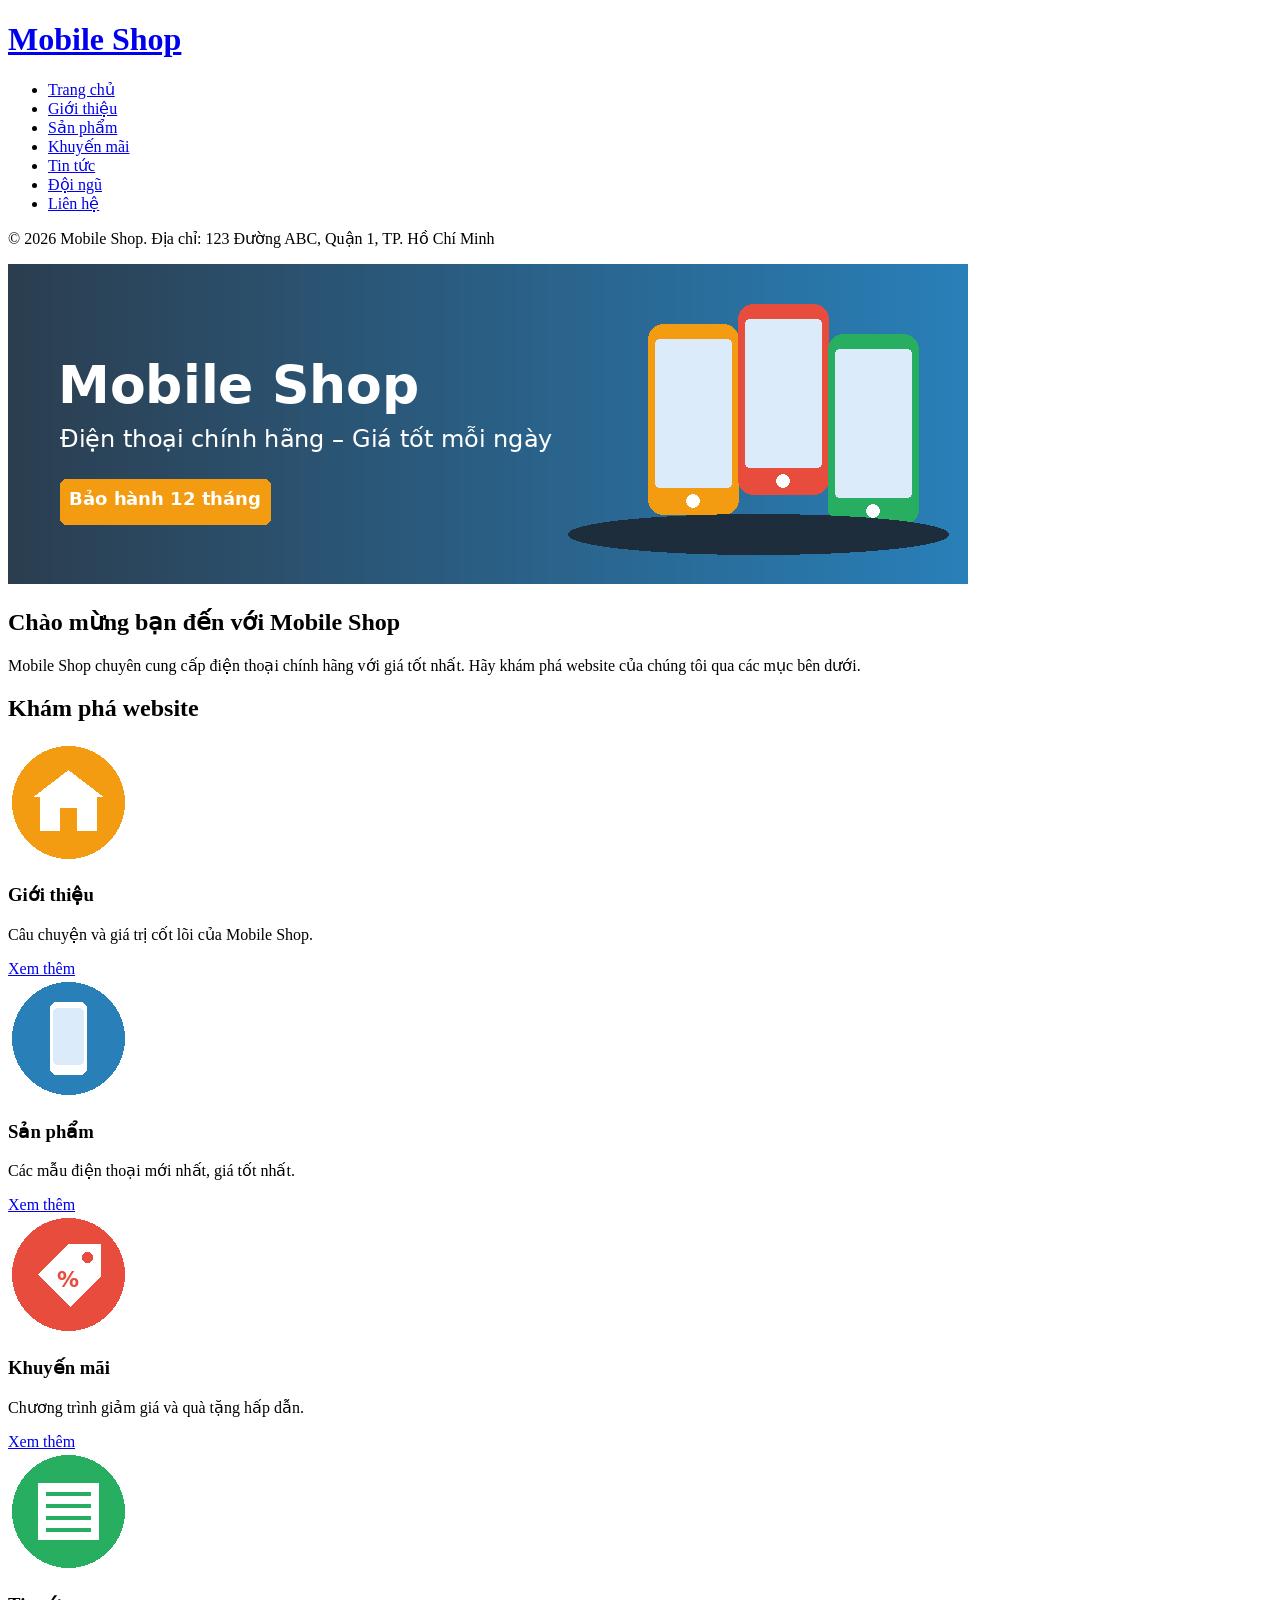
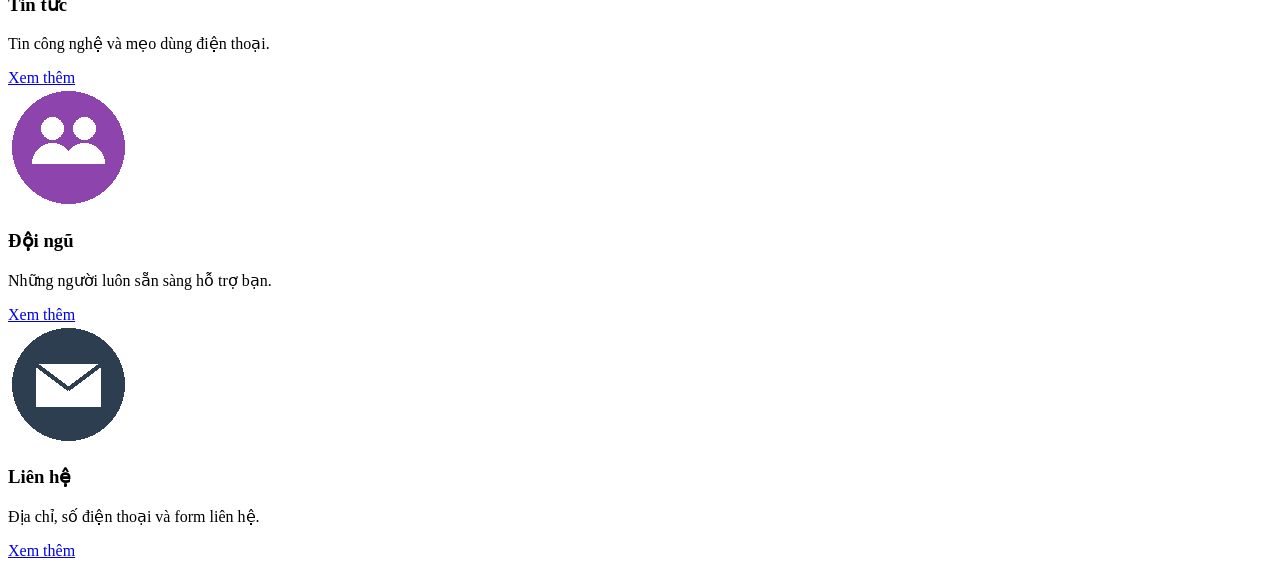
==== index.html @ 9faa9e98 "Thêm trang chu và CSS dùng chung" ====
<!DOCTYPE html>
<html lang="vi">

<head>
    <meta charset="UTF-8">
    <title>Mobile Shop - Trang chủ</title>
    <link rel="stylesheet" href="css/common.css">
    <link rel="stylesheet" href="css/home.css">
</head>

<body>
    <div class="container">
        <!-- ===== HEADER (giống nhau ở mọi trang) ===== -->
        <div class="header">
            <h1 class="logo"><a href="index.html">Mobile Shop</a></h1>
            <ul class="menu">
                <li><a href="index.html">Trang chủ</a></li>
                <li><a href="gioi-thieu.html">Giới thiệu</a></li>
                <li><a href="san-pham.html">Sản phẩm</a></li>
                <li><a href="khuyen-mai.html">Khuyến mãi</a></li>
                <li><a href="tin-tuc.html">Tin tức</a></li>
                <li><a href="doi-ngu.html">Đội ngũ</a></li>
                <li><a href="lien-he.html">Liên hệ</a></li>
            </ul>
            <div class="clear"></div>
        </div>
        <!-- NỘI DUNG RIÊNG CỦA TỪNG TRANG ĐẶT Ở ĐÂY -->
        <!-- ===== FOOTER (giống nhau ở mọi trang) ===== -->
        <div class="footer">
            <p>&copy; 2026 Mobile Shop. Địa chỉ: 123 Đường ABC, Quận 1, TP. Hồ Chí

                Minh</p>
        </div>

    </div>
</body>

</html>
<!-- ===== BANNER ===== -->
<div class="banner">
    <img src="images/banner.png" alt="Mobile Shop banner">
</div>
<!-- ===== LỜI CHÀO ===== -->
<div class="intro">
    <h2>Chào mừng bạn đến với Mobile Shop</h2>
    <p>Mobile Shop chuyên cung cấp điện thoại chính hãng với giá tốt nhất.
        Hãy khám phá website của chúng tôi qua các mục bên dưới.</p>
</div>
<!-- ===== CÁC MỤC CỦA WEBSITE ===== -->
<div class="section">
    <h2 class="section-title">Khám phá website</h2>
    <div class="card">
        <img src="images/icon-gioi-thieu.png" alt="Giới thiệu">
        <h3>Giới thiệu</h3>
        <p>Câu chuyện và giá trị cốt lõi của Mobile Shop.</p>
        <a href="gioi-thieu.html" class="btn">Xem thêm</a>
    </div>

    <div class="card">
        <img src="images/icon-san-pham.png" alt="Sản phẩm">
        <h3>Sản phẩm</h3>
        <p>Các mẫu điện thoại mới nhất, giá tốt nhất.</p>
        <a href="san-pham.html" class="btn">Xem thêm</a>
    </div>

    <div class="card">
        <img src="images/icon-khuyen-mai.png" alt="Khuyến mãi">
        <h3>Khuyến mãi</h3>
        <p>Chương trình giảm giá và quà tặng hấp dẫn.</p>
        <a href="khuyen-mai.html" class="btn">Xem thêm</a>
    </div>

    <div class="card">
        <img src="images/icon-tin-tuc.png" alt="Tin tức">
        <h3>Tin tức</h3>
        <p>Tin công nghệ và mẹo dùng điện thoại.</p>
        <a href="tin-tuc.html" class="btn">Xem thêm</a>
    </div>
    <div class="card">
        <img src="images/icon-doi-ngu.png" alt="Đội ngũ">
        <h3>Đội ngũ</h3>
        <p>Những người luôn sẵn sàng hỗ trợ bạn.</p>
        <a href="doi-ngu.html" class="btn">Xem thêm</a>
    </div>

    <div class="card">
        <img src="images/icon-lien-he.png" alt="Liên hệ">
        <h3>Liên hệ</h3>
        <p>Địa chỉ, số điện thoại và form liên hệ.</p>
        <a href="lien-he.html" class="btn">Xem thêm</a>
    </div>
    <div class="clear"></div>
</div>
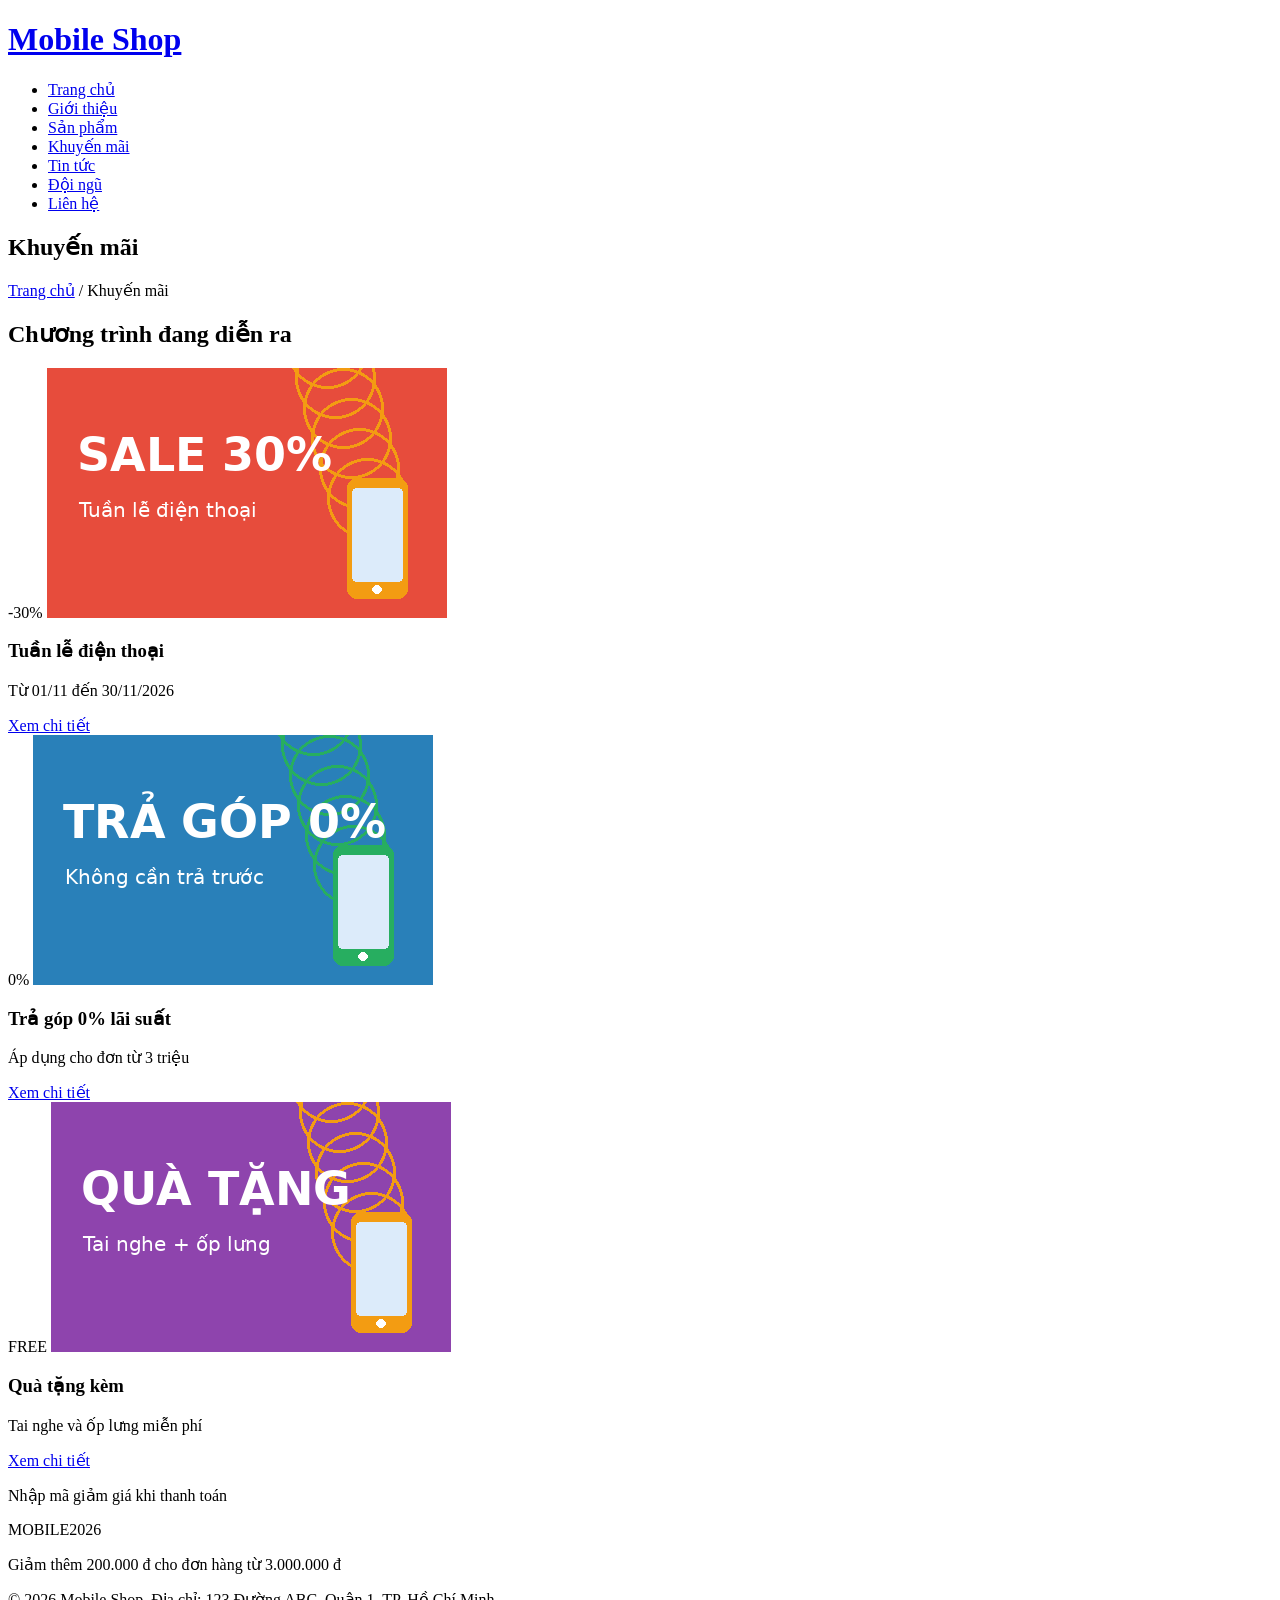
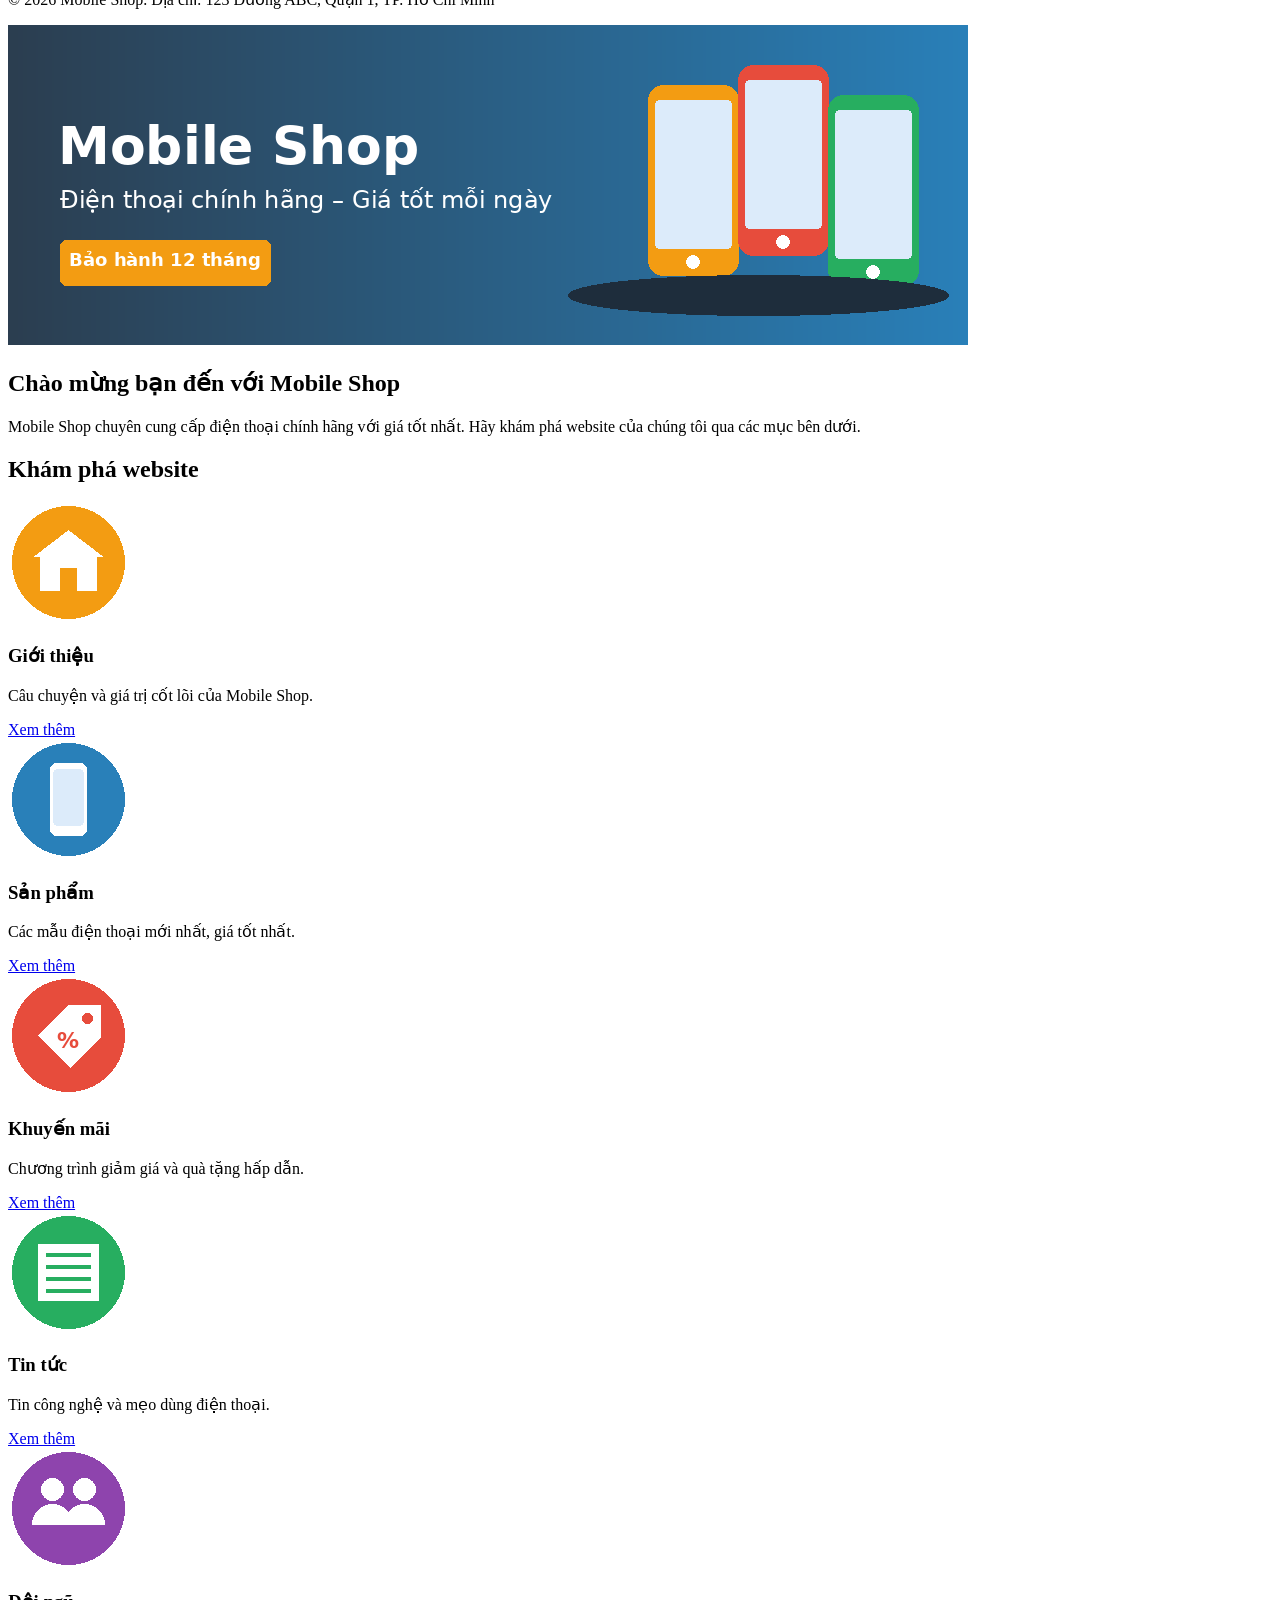
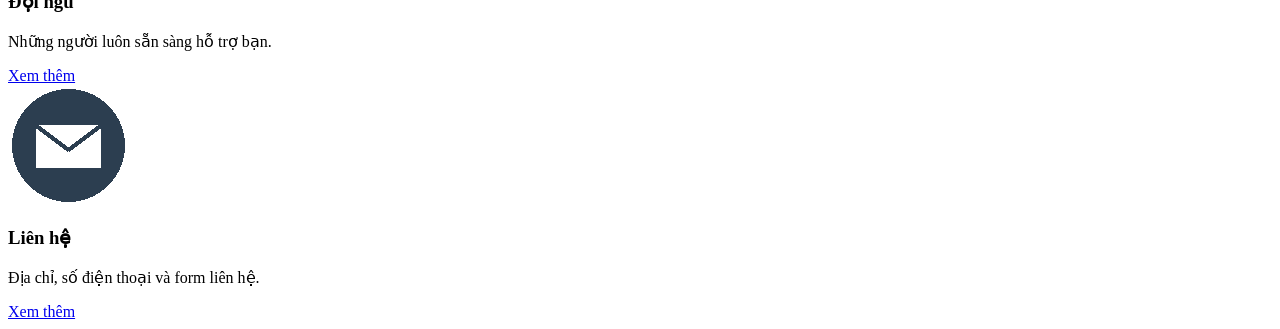
==== commit da41b261: "Thêm trang Khuyến mãi" ====
--- a/index.html
+++ b/index.html
@@ -3,9 +3,9 @@
 
 <head>
     <meta charset="UTF-8">
-    <title>Mobile Shop - Trang chủ</title>
+    <title>Mobile Shop - Khuyến mãi</title>
     <link rel="stylesheet" href="css/common.css">
-    <link rel="stylesheet" href="css/home.css">
+    <link rel="stylesheet" href="css/khuyen-mai.css">
 </head>
 
 <body>
@@ -25,6 +25,47 @@
             <div class="clear"></div>
         </div>
         <!-- NỘI DUNG RIÊNG CỦA TỪNG TRANG ĐẶT Ở ĐÂY -->
+        <!-- ===== TIÊU ĐỀ TRANG ===== -->
+        <div class="page-title">
+            <h2>Khuyến mãi</h2>
+            <p><a href="index.html">Trang chủ</a> / Khuyến mãi</p>
+        </div>
+        <!-- ===== CHƯƠNG TRÌNH KHUYẾN MÃI ===== -->
+        <div class="section">
+            <h2 class="section-title">Chương trình đang diễn ra</h2>
+            <div class="promo">
+                <span class="promo-tag">-30%</span>
+                <img src="images/km1.png" alt="Tuần lễ điện thoại">
+                <h3>Tuần lễ điện thoại</h3>
+                <p>Từ 01/11 đến 30/11/2026</p>
+                <a href="#" class="btn">Xem chi tiết</a>
+            </div>
+
+            <div class="promo">
+                <span class="promo-tag">0%</span>
+                <img src="images/km2.png" alt="Trả góp 0% lãi suất">
+                <h3>Trả góp 0% lãi suất</h3>
+                <p>Áp dụng cho đơn từ 3 triệu</p>
+                <a href="#" class="btn">Xem chi tiết</a>
+            </div>
+            <div class="promo">
+                <span class="promo-tag">FREE</span>
+                <img src="images/km3.png" alt="Quà tặng kèm">
+                <h3>Quà tặng kèm</h3>
+                <p>Tai nghe và ốp lưng miễn phí</p>
+                <a href="#" class="btn">Xem chi tiết</a>
+            </div>
+
+            <div class="clear"></div>
+        </div>
+        <!-- ===== MÃ GIẢM GIÁ ===== -->
+        <div class="section">
+            <div class="coupon">
+                <p>Nhập mã giảm giá khi thanh toán</p>
+                <p class="code">MOBILE2026</p>
+                <p>Giảm thêm 200.000 đ cho đơn hàng từ 3.000.000 đ</p>
+            </div>
+        </div>
         <!-- ===== FOOTER (giống nhau ở mọi trang) ===== -->
         <div class="footer">
             <p>&copy; 2026 Mobile Shop. Địa chỉ: 123 Đường ABC, Quận 1, TP. Hồ Chí
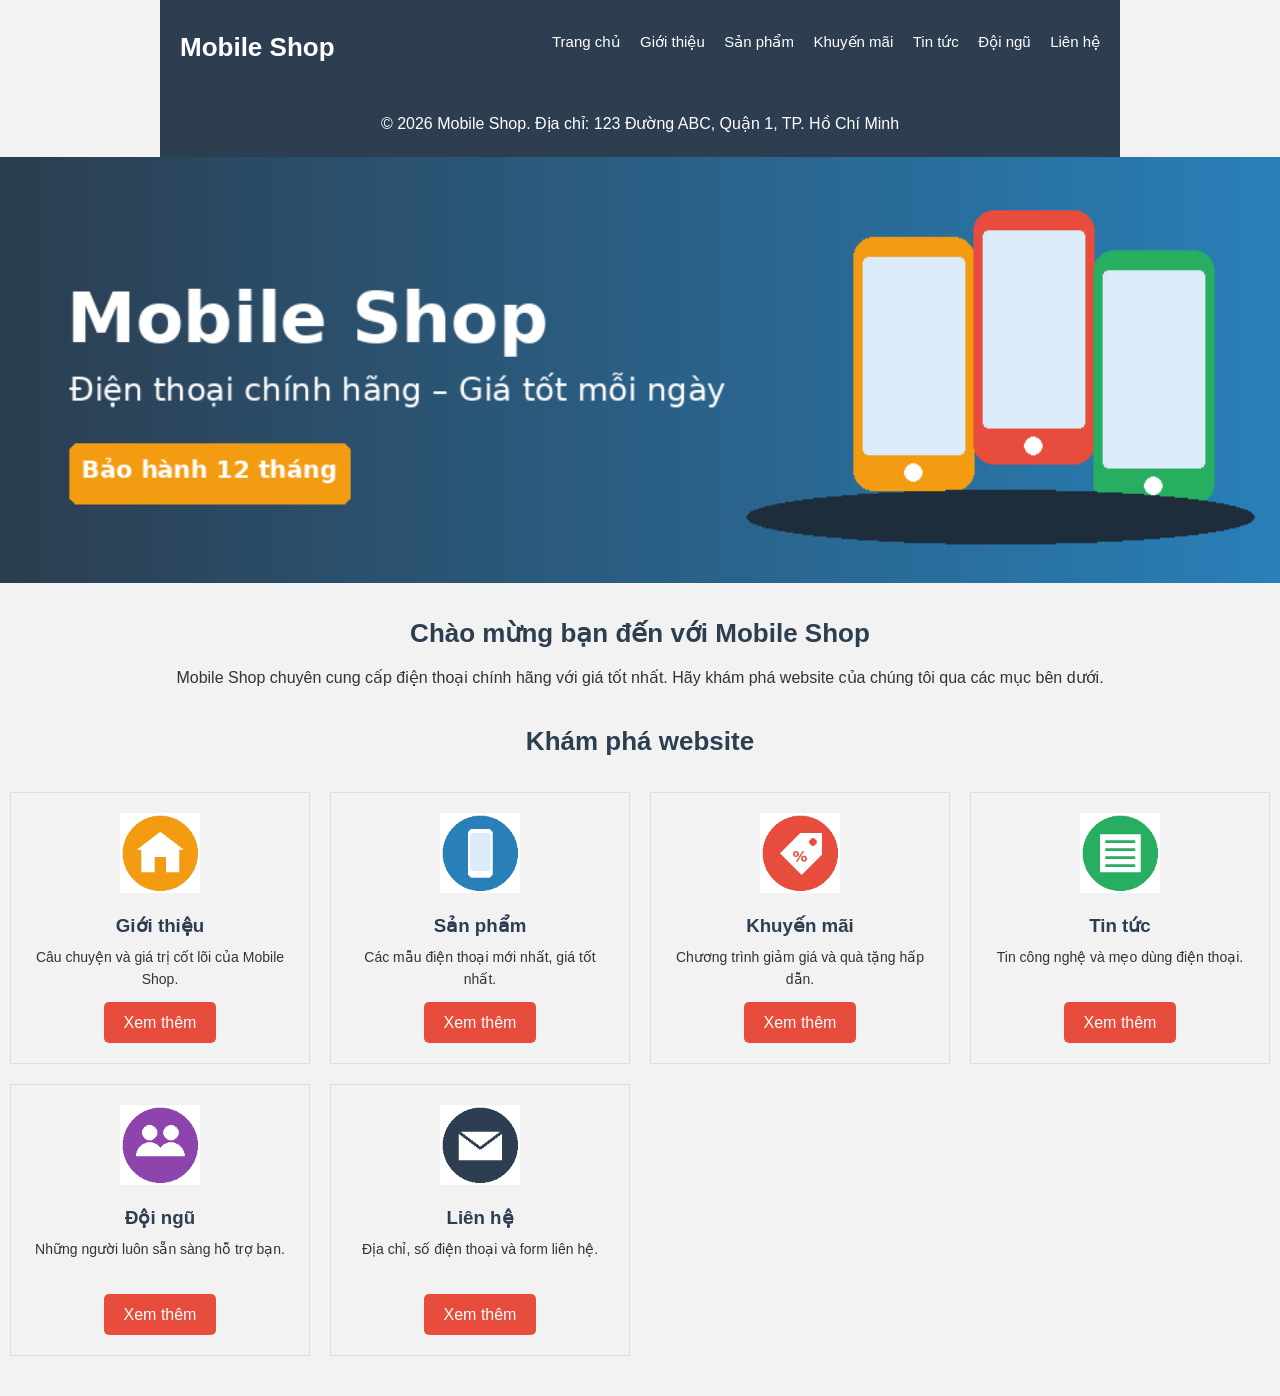
==== commit 86f4ae37: "Thêm trang Tin tức" ====
--- a/index.html
+++ b/index.html
@@ -3,9 +3,9 @@
 
 <head>
     <meta charset="UTF-8">
-    <title>Mobile Shop - Khuyến mãi</title>
+    <title>Mobile Shop - Trang chủ</title>
     <link rel="stylesheet" href="css/common.css">
-    <link rel="stylesheet" href="css/khuyen-mai.css">
+    <link rel="stylesheet" href="css/home.css">
 </head>
 
 <body>
@@ -25,52 +25,9 @@
             <div class="clear"></div>
         </div>
         <!-- NỘI DUNG RIÊNG CỦA TỪNG TRANG ĐẶT Ở ĐÂY -->
-        <!-- ===== TIÊU ĐỀ TRANG ===== -->
-        <div class="page-title">
-            <h2>Khuyến mãi</h2>
-            <p><a href="index.html">Trang chủ</a> / Khuyến mãi</p>
-        </div>
-        <!-- ===== CHƯƠNG TRÌNH KHUYẾN MÃI ===== -->
-        <div class="section">
-            <h2 class="section-title">Chương trình đang diễn ra</h2>
-            <div class="promo">
-                <span class="promo-tag">-30%</span>
-                <img src="images/km1.png" alt="Tuần lễ điện thoại">
-                <h3>Tuần lễ điện thoại</h3>
-                <p>Từ 01/11 đến 30/11/2026</p>
-                <a href="#" class="btn">Xem chi tiết</a>
-            </div>
-
-            <div class="promo">
-                <span class="promo-tag">0%</span>
-                <img src="images/km2.png" alt="Trả góp 0% lãi suất">
-                <h3>Trả góp 0% lãi suất</h3>
-                <p>Áp dụng cho đơn từ 3 triệu</p>
-                <a href="#" class="btn">Xem chi tiết</a>
-            </div>
-            <div class="promo">
-                <span class="promo-tag">FREE</span>
-                <img src="images/km3.png" alt="Quà tặng kèm">
-                <h3>Quà tặng kèm</h3>
-                <p>Tai nghe và ốp lưng miễn phí</p>
-                <a href="#" class="btn">Xem chi tiết</a>
-            </div>
-
-            <div class="clear"></div>
-        </div>
-        <!-- ===== MÃ GIẢM GIÁ ===== -->
-        <div class="section">
-            <div class="coupon">
-                <p>Nhập mã giảm giá khi thanh toán</p>
-                <p class="code">MOBILE2026</p>
-                <p>Giảm thêm 200.000 đ cho đơn hàng từ 3.000.000 đ</p>
-            </div>
-        </div>
         <!-- ===== FOOTER (giống nhau ở mọi trang) ===== -->
         <div class="footer">
-            <p>&copy; 2026 Mobile Shop. Địa chỉ: 123 Đường ABC, Quận 1, TP. Hồ Chí
-
-                Minh</p>
+            <p>&copy; 2026 Mobile Shop. Địa chỉ: 123 Đường ABC, Quận 1, TP. Hồ Chí Minh</p>
         </div>
 
     </div>
--- a/css/common.css
+++ b/css/common.css
@@ -0,0 +1,111 @@
+/* ===== CSS DÙNG CHUNG CHO TẤT CẢ CÁC TRANG ===== */
+/* 1. Thiết lập chung */
+* {
+    margin: 0;
+    padding: 0;
+    box-sizing: border-box;
+}
+
+body {
+    font-family: Arial, sans-serif;
+    background-color: #f2f2f2;
+    color: #333;
+    line-height: 1.6;
+}
+
+.container {
+    width: 960px;
+    margin: 0 auto;
+    background-color: #ffffff;
+}
+
+.clear {
+    clear: both;
+}
+
+/* 2. Header và menu */
+.header {
+    background-color: #2c3e50;
+    padding: 20px;
+}
+
+.logo {
+    float: left;
+}
+
+.logo a {
+    color: #ffffff;
+    font-size: 26px;
+    text-decoration: none;
+}
+
+.menu {
+    float: right;
+    list-style: none;
+    margin-top: 9px;
+}
+
+.menu li {
+    display: inline-block;
+    margin-left: 15px;
+}
+
+.menu li a {
+    color: #ffffff;
+    text-decoration: none;
+    font-size: 15px;
+}
+
+.menu li a:hover {
+    color: #f39c12;
+}
+
+/* 3. Tiêu đề trang con */
+.page-title {
+    background-color: #f39c12;
+    color: #ffffff;
+    text-align: center;
+    padding: 30px 20px;
+}
+
+.page-title h2 {
+    font-size: 30px;
+}
+
+.page-title a {
+    color: #ffffff;
+}
+
+/* 4. Khối nội dung và tiêu đề khối */
+.section {
+    padding: 30px 0;
+}
+
+.section-title {
+    text-align: center;
+    color: #2c3e50;
+    font-size: 26px;
+    margin-bottom: 20px;
+}
+
+/* 5. Nút bấm dùng chung */
+.btn {
+    display: inline-block;
+    background-color: #e74c3c;
+    color: #ffffff;
+    padding: 8px 20px;
+    text-decoration: none;
+    border-radius: 5px;
+}
+
+.btn:hover {
+    background-color: #c0392b;
+}
+
+/* 6. Footer */
+.footer {
+    background-color: #2c3e50;
+    color: #ffffff;
+    text-align: center;
+    padding: 20px;
+}
--- a/css/home.css
+++ b/css/home.css
@@ -0,0 +1,44 @@
+/* ===== CSS RIÊNG CHO TRANG CHỦ ===== */
+
+/* Banner */
+.banner img {
+    width: 100%;
+    display: block;
+}
+
+/* Lời chào */
+.intro {
+    text-align: center;
+    padding: 30px 60px 0 60px;
+}
+
+.intro h2 {
+    color: #2c3e50;
+    font-size: 26px;
+    margin-bottom: 10px;
+}
+
+/* Thẻ giới thiệu các trang con */
+.card {
+    float: left;
+    width: 300px;
+    margin: 10px;
+    border: 1px solid #dddddd;
+    padding: 20px;
+    text-align: center;
+}
+
+.card img {
+    width: 80px;
+}
+
+.card h3 {
+    color: #2c3e50;
+    margin: 10px 0 5px 0;
+}
+
+.card p {
+    font-size: 14px;
+    height: 46px;
+    margin-bottom: 10px;
+}
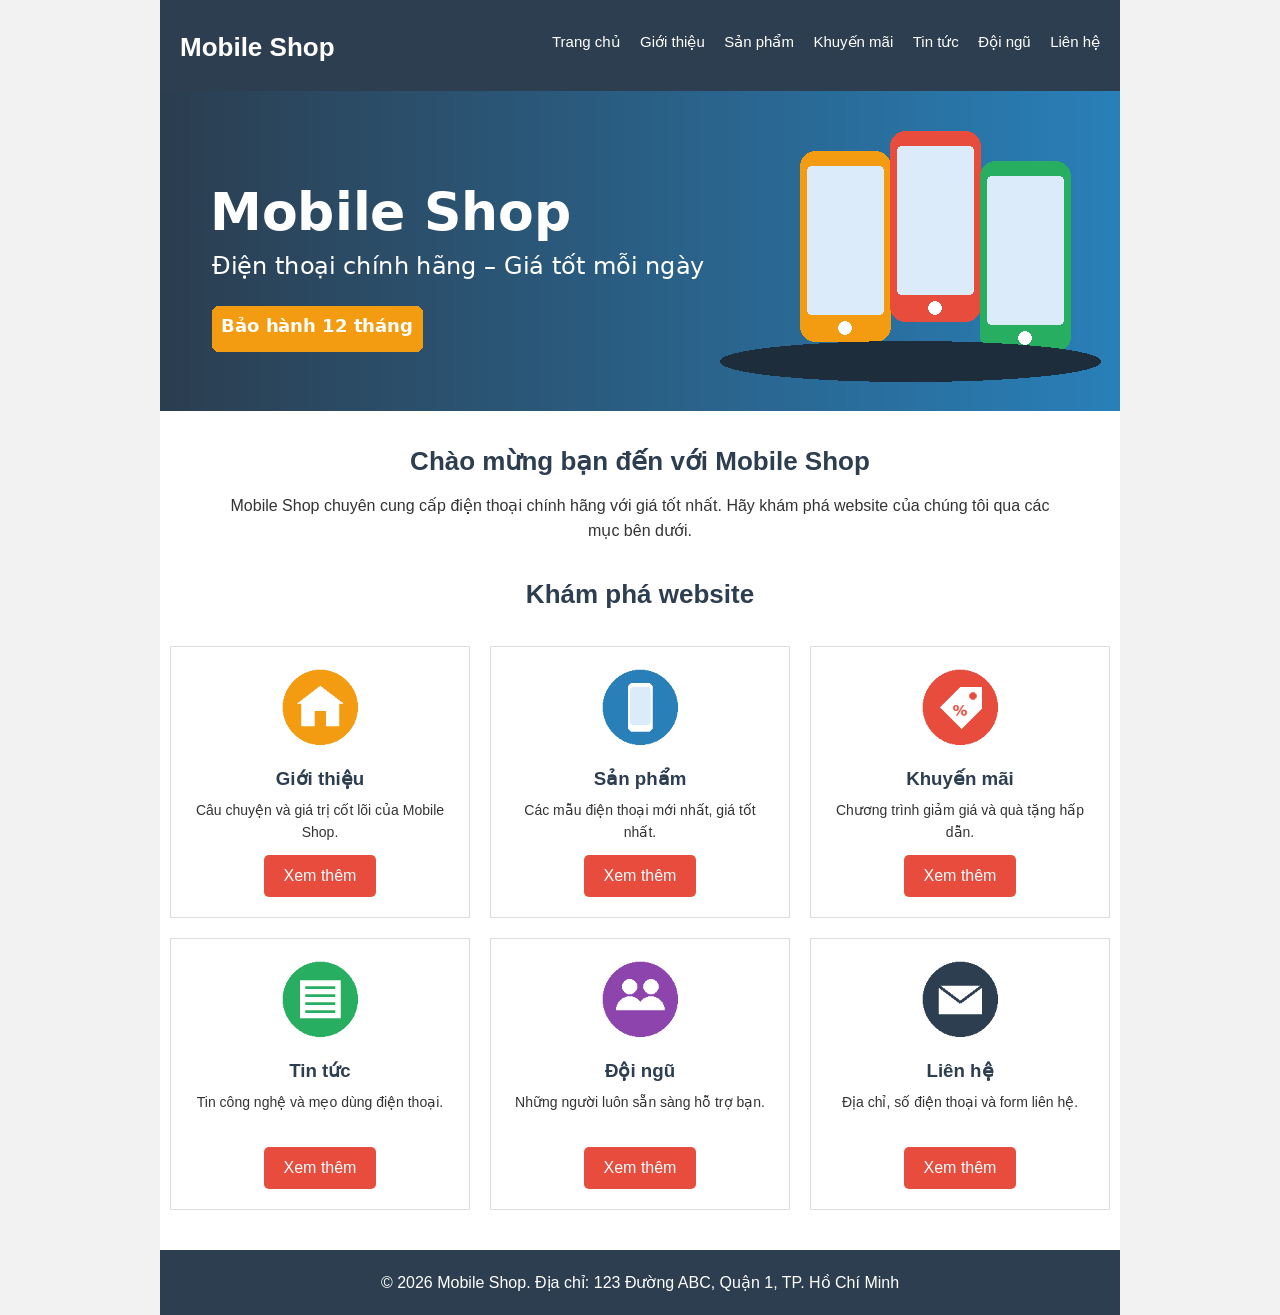
==== commit f6a79a01: "Thêm trang Liên hệ" ====
--- a/index.html
+++ b/index.html
@@ -25,6 +25,61 @@
             <div class="clear"></div>
         </div>
         <!-- NỘI DUNG RIÊNG CỦA TỪNG TRANG ĐẶT Ở ĐÂY -->
+        <!-- ===== BANNER ===== -->
+        <div class="banner">
+            <img src="images/banner.png" alt="Mobile Shop banner">
+        </div>
+        <!-- ===== LỜI CHÀO ===== -->
+        <div class="intro">
+            <h2>Chào mừng bạn đến với Mobile Shop</h2>
+            <p>Mobile Shop chuyên cung cấp điện thoại chính hãng với giá tốt nhất.
+                Hãy khám phá website của chúng tôi qua các mục bên dưới.</p>
+        </div>
+        <!-- ===== CÁC MỤC CỦA WEBSITE ===== -->
+        <div class="section">
+            <h2 class="section-title">Khám phá website</h2>
+            <div class="card">
+                <img src="images/icon-gioi-thieu.png" alt="Giới thiệu">
+                <h3>Giới thiệu</h3>
+                <p>Câu chuyện và giá trị cốt lõi của Mobile Shop.</p>
+                <a href="gioi-thieu.html" class="btn">Xem thêm</a>
+            </div>
+
+            <div class="card">
+                <img src="images/icon-san-pham.png" alt="Sản phẩm">
+                <h3>Sản phẩm</h3>
+                <p>Các mẫu điện thoại mới nhất, giá tốt nhất.</p>
+                <a href="san-pham.html" class="btn">Xem thêm</a>
+            </div>
+
+            <div class="card">
+                <img src="images/icon-khuyen-mai.png" alt="Khuyến mãi">
+                <h3>Khuyến mãi</h3>
+                <p>Chương trình giảm giá và quà tặng hấp dẫn.</p>
+                <a href="khuyen-mai.html" class="btn">Xem thêm</a>
+            </div>
+
+            <div class="card">
+                <img src="images/icon-tin-tuc.png" alt="Tin tức">
+                <h3>Tin tức</h3>
+                <p>Tin công nghệ và mẹo dùng điện thoại.</p>
+                <a href="tin-tuc.html" class="btn">Xem thêm</a>
+            </div>
+            <div class="card">
+                <img src="images/icon-doi-ngu.png" alt="Đội ngũ">
+                <h3>Đội ngũ</h3>
+                <p>Những người luôn sẵn sàng hỗ trợ bạn.</p>
+                <a href="doi-ngu.html" class="btn">Xem thêm</a>
+            </div>
+
+            <div class="card">
+                <img src="images/icon-lien-he.png" alt="Liên hệ">
+                <h3>Liên hệ</h3>
+                <p>Địa chỉ, số điện thoại và form liên hệ.</p>
+                <a href="lien-he.html" class="btn">Xem thêm</a>
+            </div>
+            <div class="clear"></div>
+        </div>
         <!-- ===== FOOTER (giống nhau ở mọi trang) ===== -->
         <div class="footer">
             <p>&copy; 2026 Mobile Shop. Địa chỉ: 123 Đường ABC, Quận 1, TP. Hồ Chí Minh</p>
@@ -33,59 +88,4 @@
     </div>
 </body>
 
-</html>
-<!-- ===== BANNER ===== -->
-<div class="banner">
-    <img src="images/banner.png" alt="Mobile Shop banner">
-</div>
-<!-- ===== LỜI CHÀO ===== -->
-<div class="intro">
-    <h2>Chào mừng bạn đến với Mobile Shop</h2>
-    <p>Mobile Shop chuyên cung cấp điện thoại chính hãng với giá tốt nhất.
-        Hãy khám phá website của chúng tôi qua các mục bên dưới.</p>
-</div>
-<!-- ===== CÁC MỤC CỦA WEBSITE ===== -->
-<div class="section">
-    <h2 class="section-title">Khám phá website</h2>
-    <div class="card">
-        <img src="images/icon-gioi-thieu.png" alt="Giới thiệu">
-        <h3>Giới thiệu</h3>
-        <p>Câu chuyện và giá trị cốt lõi của Mobile Shop.</p>
-        <a href="gioi-thieu.html" class="btn">Xem thêm</a>
-    </div>
-
-    <div class="card">
-        <img src="images/icon-san-pham.png" alt="Sản phẩm">
-        <h3>Sản phẩm</h3>
-        <p>Các mẫu điện thoại mới nhất, giá tốt nhất.</p>
-        <a href="san-pham.html" class="btn">Xem thêm</a>
-    </div>
-
-    <div class="card">
-        <img src="images/icon-khuyen-mai.png" alt="Khuyến mãi">
-        <h3>Khuyến mãi</h3>
-        <p>Chương trình giảm giá và quà tặng hấp dẫn.</p>
-        <a href="khuyen-mai.html" class="btn">Xem thêm</a>
-    </div>
-
-    <div class="card">
-        <img src="images/icon-tin-tuc.png" alt="Tin tức">
-        <h3>Tin tức</h3>
-        <p>Tin công nghệ và mẹo dùng điện thoại.</p>
-        <a href="tin-tuc.html" class="btn">Xem thêm</a>
-    </div>
-    <div class="card">
-        <img src="images/icon-doi-ngu.png" alt="Đội ngũ">
-        <h3>Đội ngũ</h3>
-        <p>Những người luôn sẵn sàng hỗ trợ bạn.</p>
-        <a href="doi-ngu.html" class="btn">Xem thêm</a>
-    </div>
-
-    <div class="card">
-        <img src="images/icon-lien-he.png" alt="Liên hệ">
-        <h3>Liên hệ</h3>
-        <p>Địa chỉ, số điện thoại và form liên hệ.</p>
-        <a href="lien-he.html" class="btn">Xem thêm</a>
-    </div>
-    <div class="clear"></div>
-</div>+</html>
